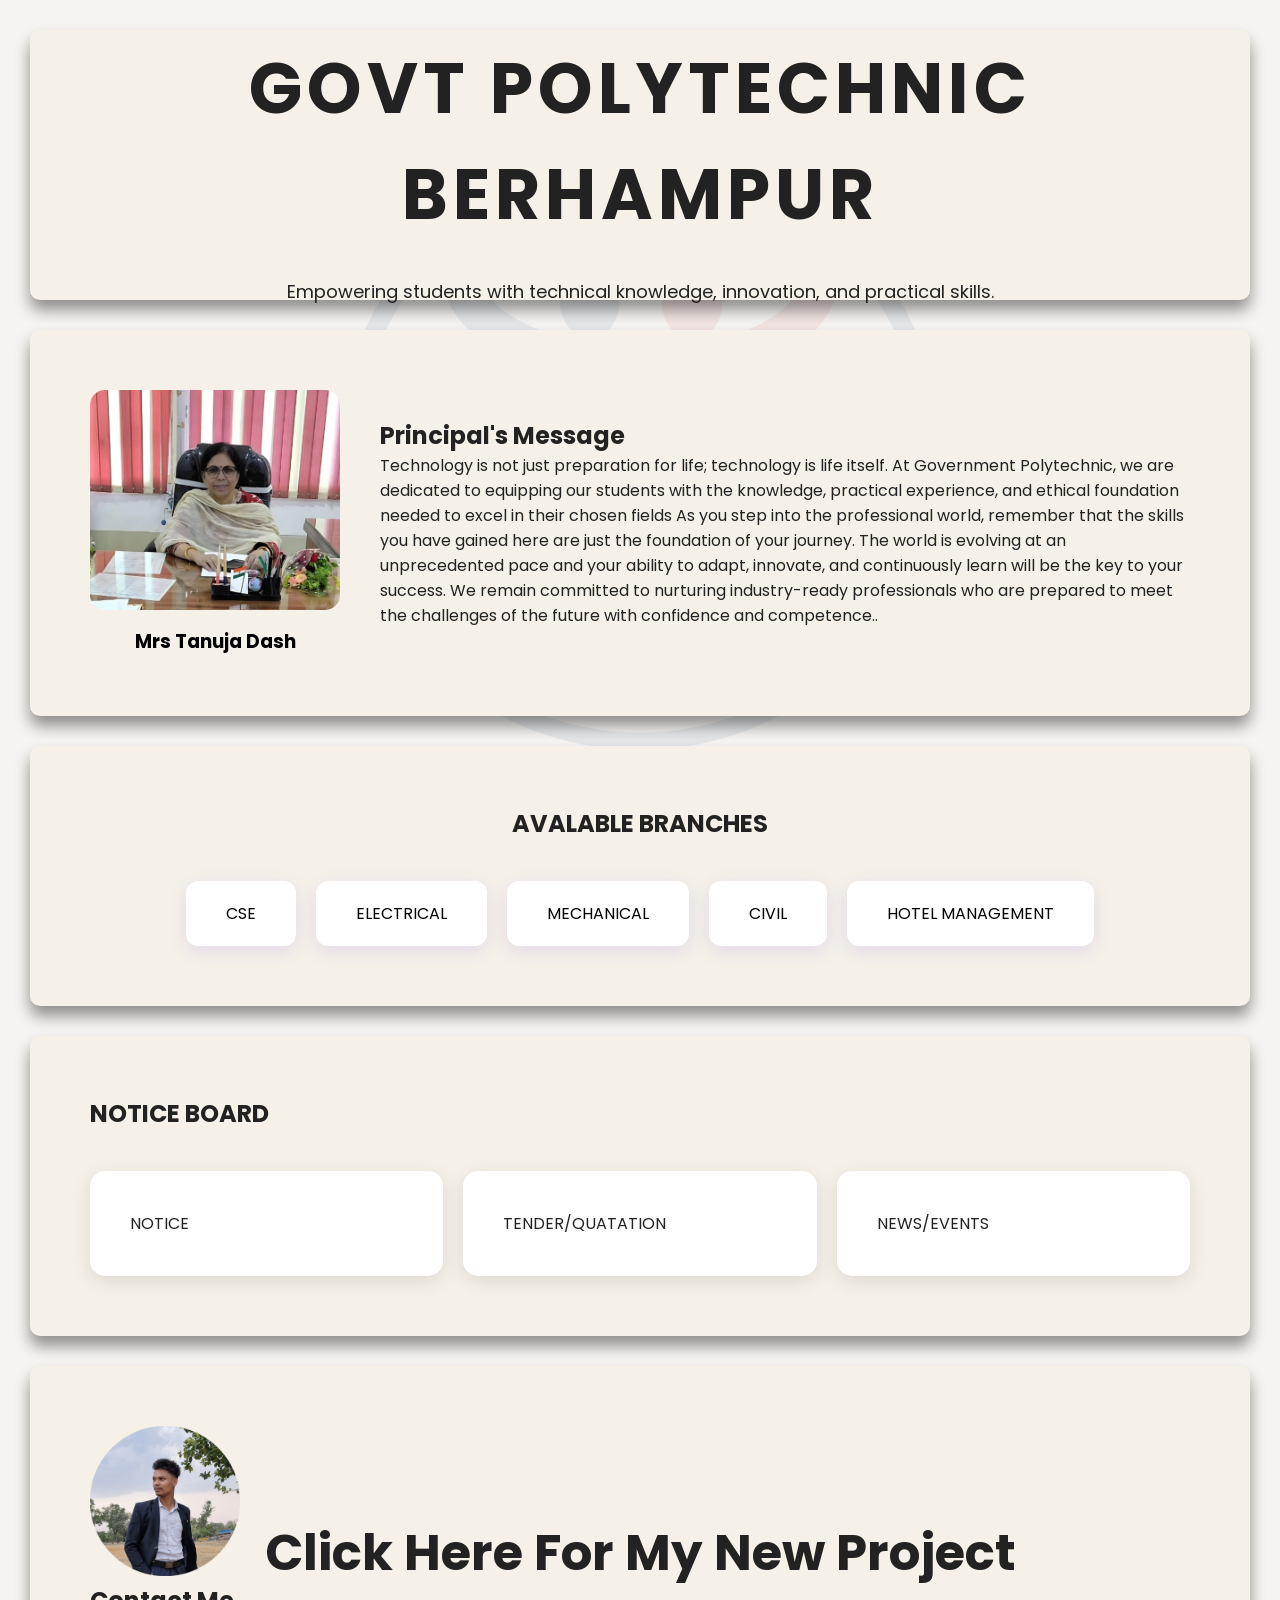
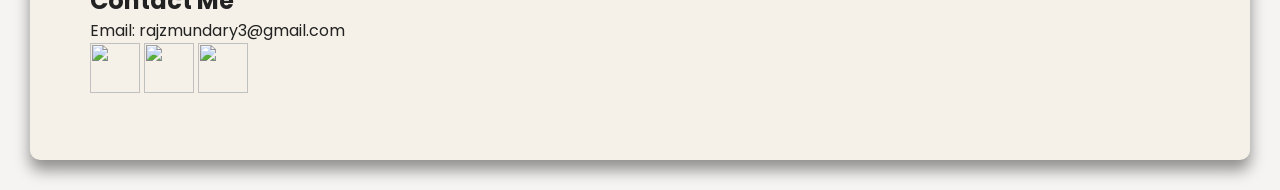
==== index.html @ 55cfe2f3 "Add files via upload" ====
<!DOCTYPE html>
<html lang="en">
<head>
    <meta charset="UTF-8">
    <title>Sulabh | Portfolio</title>
    <link rel="stylesheet" href="style.css">

    <!-- Google Font -->
    <link href="https://fonts.googleapis.com/css2?family=Poppins:wght@300;500;700&display=swap" rel="stylesheet">
</head>
<body>
    <!-- HERO SECTION -->
    <section class="hero">
          <h1 class="animate">GOVT POLYTECHNIC BERHAMPUR</h1>
          <p class="animate">Empowering students with technical knowledge, innovation, and practical skills.</p>
    </section>

    <!-- ABOUT SECTION -->
    <section class="about reveal">
        <div class="about-container">
           <div class="principal-img"> <img src="Prince.png" alt="profile">
            <h3>Mrs Tanuja Dash</h3>
            </div>
            <div>
                <h1>Principal's Message</h1>
                <p>Technology is not just preparation for life; technology is life itself. At Government Polytechnic, 
                    we are dedicated to equipping our students with the knowledge, practical experience, and ethical 
                    foundation needed to excel in their chosen fields As you step into the professional world, remember 
                    that the skills you have gained here are just the foundation of your journey. The world is evolving 
                    at an unprecedented pace and your ability to adapt, innovate, and continuously learn will be the key 
                    to your success. We remain committed to nurturing industry-ready professionals who are prepared to meet 
                    the challenges of the future with confidence and competence..</p>
            </div>
        </div>
    </section>

    <!-- SKILLS SECTION -->
    <section class="skills reveal">
        <h2 class="branch"> AVALABLE BRANCHES</h2>
        <div class="skill-box">
            <div class="card"> <a href="cse.html">CSE</a></div>
            <div class="card"> <a href="electrical.html">ELECTRICAL</a></div>
            <div class="card"> <a href="mechanical.html">MECHANICAL</a></div>
            <div class="card"> <a href="civil.html">CIVIL</a></div>
            <div class="card"> <a href="hotel.html">HOTEL MANAGEMENT</a></div>
        </div>
    </section>

    <!-- PROJECT SECTION -->
    <section class="projects reveal">
        <h2>NOTICE BOARD</h2>
        <div class="project-grid">
            <div class="project-card">NOTICE</div>
            <div class="project-card">TENDER/QUATATION</div>
            <div class="project-card">NEWS/EVENTS</div>
        </div>
    </section>

    <!-- CONTACT -->
    <section class="contact reveal">
        <img class="logo" src="My Image.png" alt="logo">
        <h2>Contact Me</h2>
        <p>Email: rajzmundary3@gmail.com</p>
        <h1 class="new">Click Here For My New Project</h1>
         <!-- footer logo -->
        <div class="social">
              <a href="https://www.linkedin.com/in/raj-mundary-39627a237?utm_source=share&utm_campaign=share_via&utm_content=profile&utm_medium=android_app">
              <img src="https://img.icons8.com/?size=100&id=8808&format=png&color=000000"> </a>
              <a href="https://www.instagram.com/_z.z.z0_?igsh=dHMzeGdnczVscWF0">
              <img src="https://img.icons8.com/?size=100&id=M486asakOqWV&format=png&color=000000"> </a>
              <a href="https://x.com/mundary40980">
              <img src="https://img.icons8.com/?size=100&id=phOKFKYpe00C&format=png&color=000000"> </a>
        </div>
    </section>
  <script src="script.js"></script>
</body>
</html>
---- style.css ----
* {
    margin: 0;
    padding: 0;
    box-sizing: border-box;
}

body {
    font-family: 'Poppins', sans-serif;
    background: #cac3b6;
    color: #222;  
    font-family: 'Poppins', sans-serif;
    background: #cac3b62d;
    color: #222;
    position: relative;
}

/* Background Logo Behind Everything */
body::before {
    content: "";
    position: fixed;
    top: 50%;
    left: 50%;
    width: 600px;
    height: 600px;

    background-image: url("clg\ logo.png"); /* Make sure path is correct */
    background-repeat: no-repeat;
    background-position: center;
    background-size: contain;

    transform: translate(-50%, -50%);
    opacity: 0.07;   /* Adjust fade here */

    z-index: -1;  
}
    
section {
    box-shadow: 0 10px 15px rgba(0, 0, 0, 0.42);
    padding: 60px;
    margin: 30px;
    background: #f5f1e8;
    border-radius: 10px;
}

/* BRANCH BUTTON */
a {
    text-decoration: none;
    color: rgb(0, 0, 0);
}

/* HERO */
.hero {
    height: 30vh;
    display: flex;
    flex-direction: column;
    justify-content: center;
    align-items: center;
    background: #f5f1e8;
    border-radius: 10px;
}

.hero h1 {
    font-size: 70px;
    letter-spacing: 5px;
    text-align: center;
    padding: 10px;
}

.hero p {
    margin-top: 20px;
    font-size: 18px;
}

/* ABOUT */
.about-container {
    display: flex;
    gap: 40px;
    align-items: center;
}

.principal-img h3 {
    text-align: center;
    margin-top: 10px;
    color: rgb(0, 0, 0);
}

.about img {
    width: 250px;
    border-radius: 15px;
    transition: 0.4s;
    
}

.about img:hover {
    transform: scale(1.05);
}

/* SKILLS */
.skill-box {
    display: flex;
    gap: 20px;
    margin-top: 40px;
    justify-content: center;
    align-items: center;
    flex-wrap: wrap;
    width: 100%;
}

.card {
    background: white;
    padding: 20px 40px;
    border-radius: 12px;
    box-shadow: 0 5px 20px rgba(60, 0, 255, 0.1);
    transition: 0.4s;
}

.card:hover {
    transform: translateY(-10px);
}

/* PROJECTS */
.project-grid {
    display: grid;
    grid-template-columns: repeat(auto-fit, minmax(200px, 1fr));
    gap: 20px;
    margin-top: 40px;
}

.project-card {
    background: white;
    padding: 40px;
    border-radius: 15px;
    box-shadow: 0 5px 20px rgba(0,0,0,0.1);
    transition: 0.4s;
}

.branch {
    text-align: center;
}


.project-card:hover {
    transform: scale(1.05);
}

/* REVEAL ANIMATION */
.reveal {
    
    opacity: 0;
    transform: translateY(50px);
    transition: 1s;
}

.reveal.active {
    opacity: 1;
    transform: translateY(0);
}

.logo {
    height: 150px;
    width: 150px;
    border-radius: 5px;
}

.new {
    text-align: center;
    width: 100%;
    font-size: 50px;
    position: absolute;
    top: 150px;
    left: 0; /* Ise 0 kar do taaki text center mein aa sake */
    white-space: nowrap;
    cursor: pointer;
}

.social img {
    height: 50px;
    width: 50px;
}

.social img:hover {
    transform: perspective(500px) translateZ(50px) rotateY(40deg) rotateX(10deg);
    filter: drop-shadow(5px 5px 15px rgba (0,0,0,0.5));
    transition: 0.1s ease-in-out;
}

.new:active {
    transform: scale(0.95); /* Click karne par halka sa chhota hoga */
    transition: 0.1s;
}
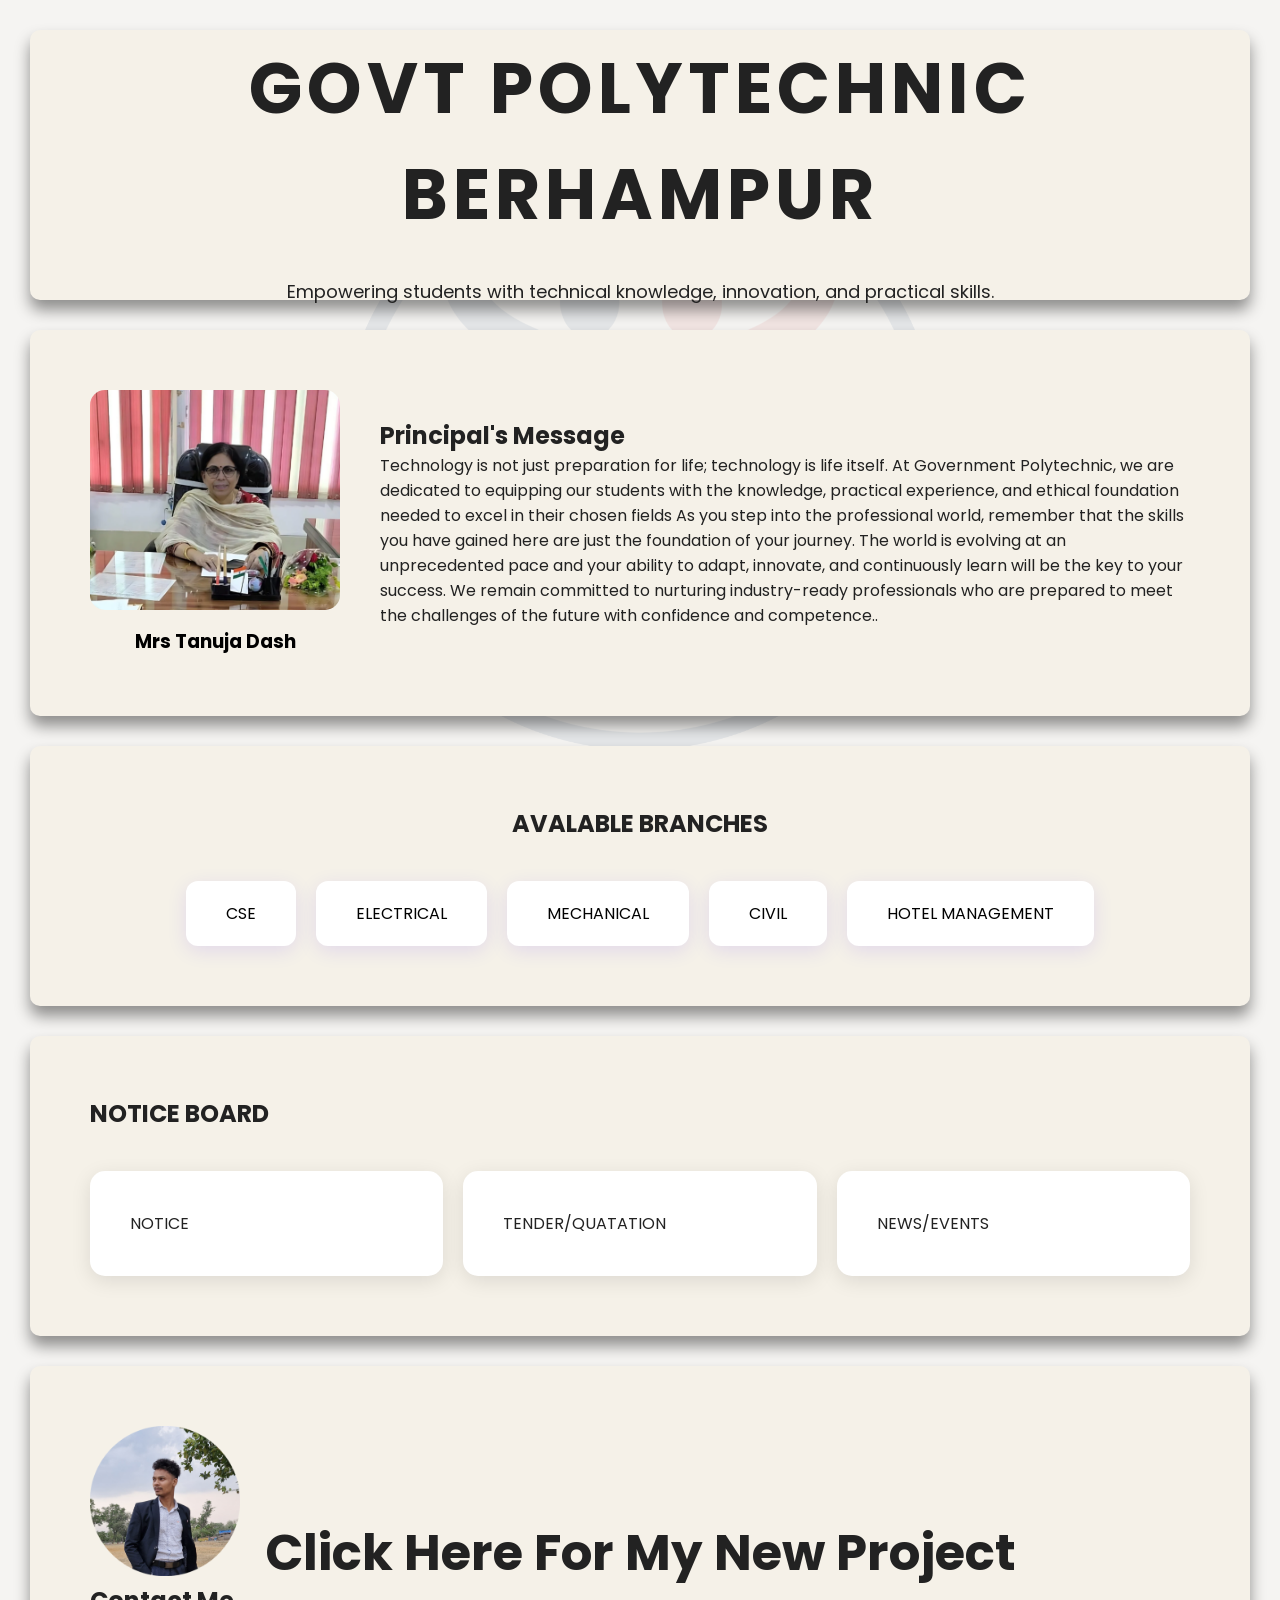
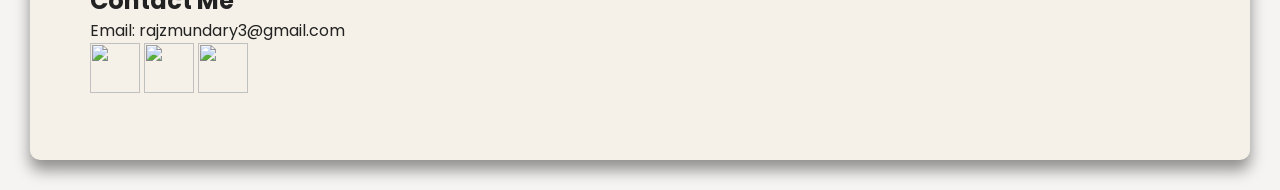
==== commit 225010ae: "Revise index.html structure and title Updated the HTML structure, added viewport meta tag, and chang" ====
--- a/index.html
+++ b/index.html
@@ -2,7 +2,8 @@
 <html lang="en">
 <head>
     <meta charset="UTF-8">
-    <title>Sulabh | Portfolio</title>
+    <meta name="viewport" content="width=device-weidth, initial-scale=1.0">
+    <title>Collage Website</title>
     <link rel="stylesheet" href="style.css">
 
     <!-- Google Font -->
@@ -74,4 +75,5 @@
     </section>
   <script src="script.js"></script>
 </body>
-</html>+
+</html>
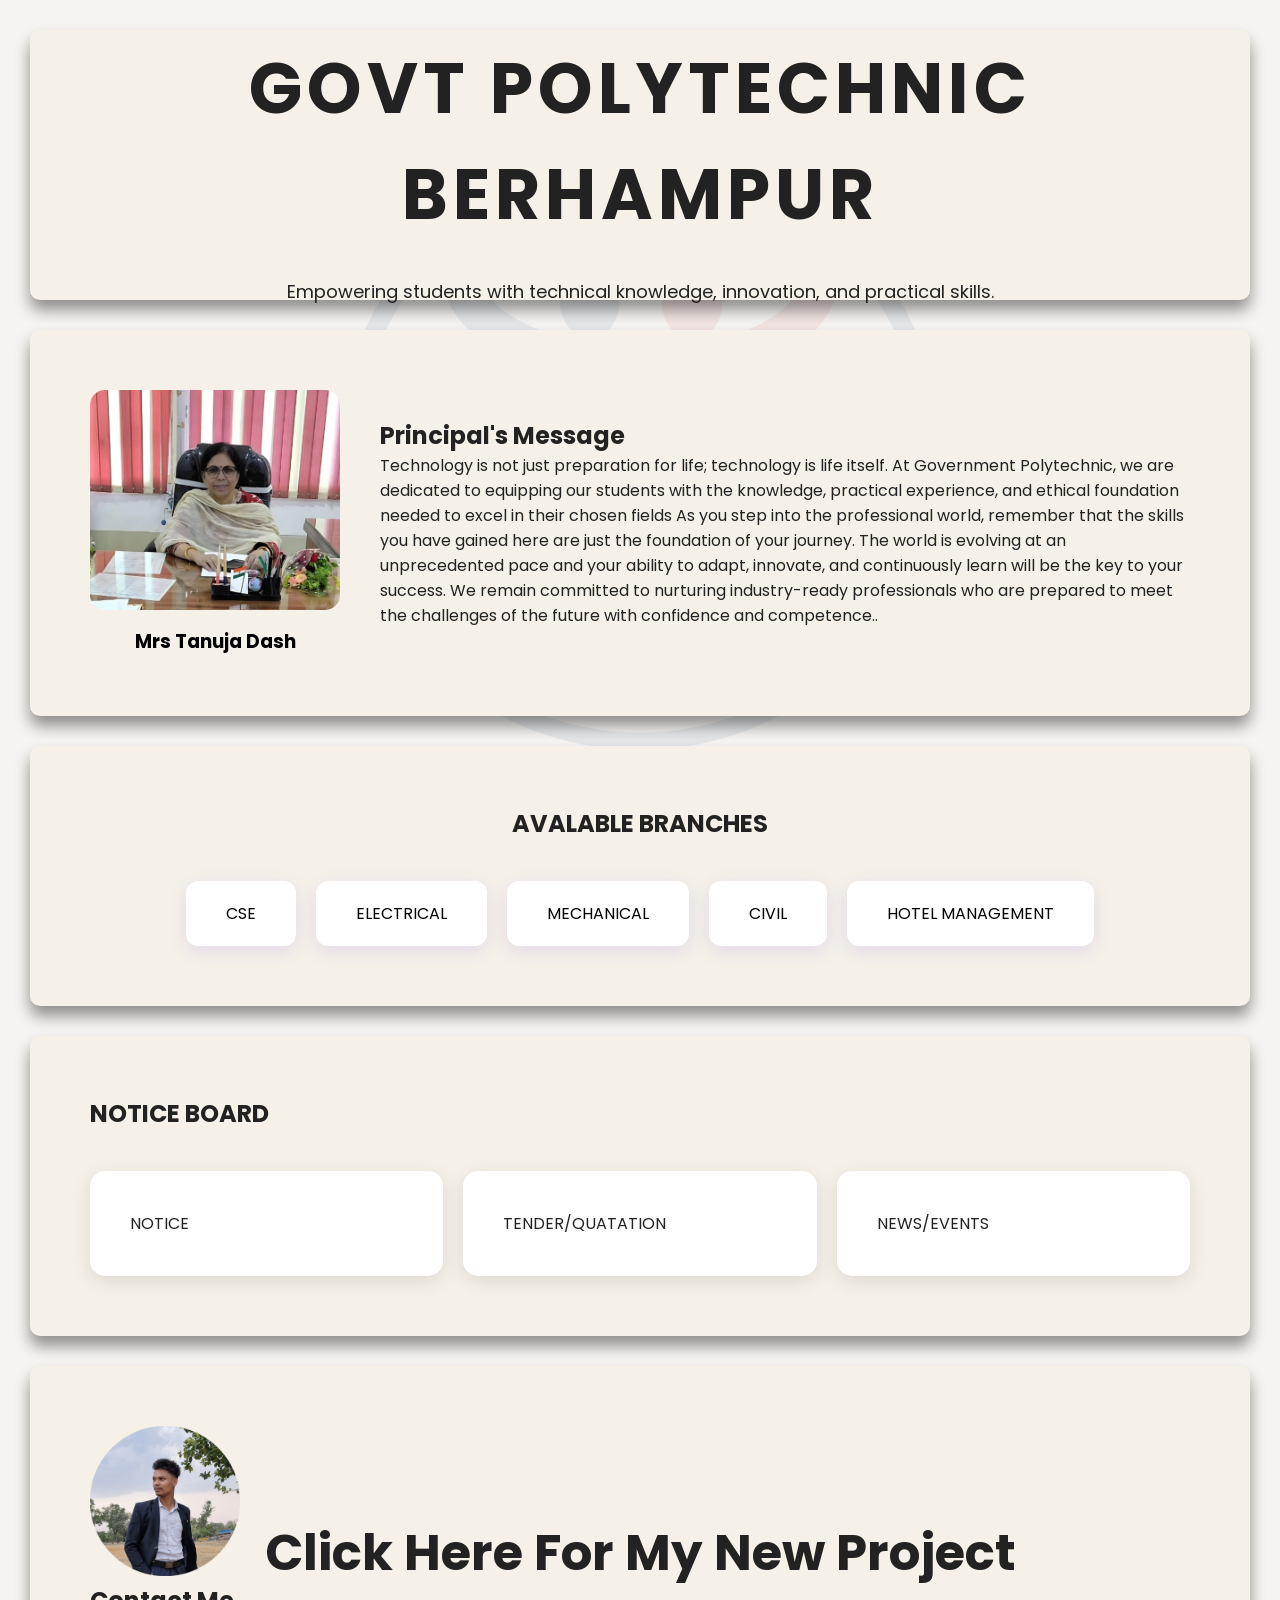
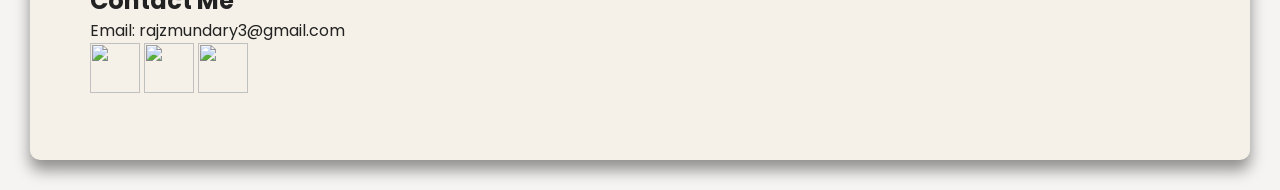
==== commit e0adab6b: "Fix HTML structure and update contact section" ====
--- a/index.html
+++ b/index.html
@@ -62,7 +62,7 @@
         <img class="logo" src="My Image.png" alt="logo">
         <h2>Contact Me</h2>
         <p>Email: rajzmundary3@gmail.com</p>
-        <h1 class="new">Click Here For My New Project</h1>
+        <h5 class="new">Click Here For My New Project</h5>
          <!-- footer logo -->
         <div class="social">
               <a href="https://www.linkedin.com/in/raj-mundary-39627a237?utm_source=share&utm_campaign=share_via&utm_content=profile&utm_medium=android_app">
@@ -77,3 +77,4 @@
 </body>
 
 </html>
+
